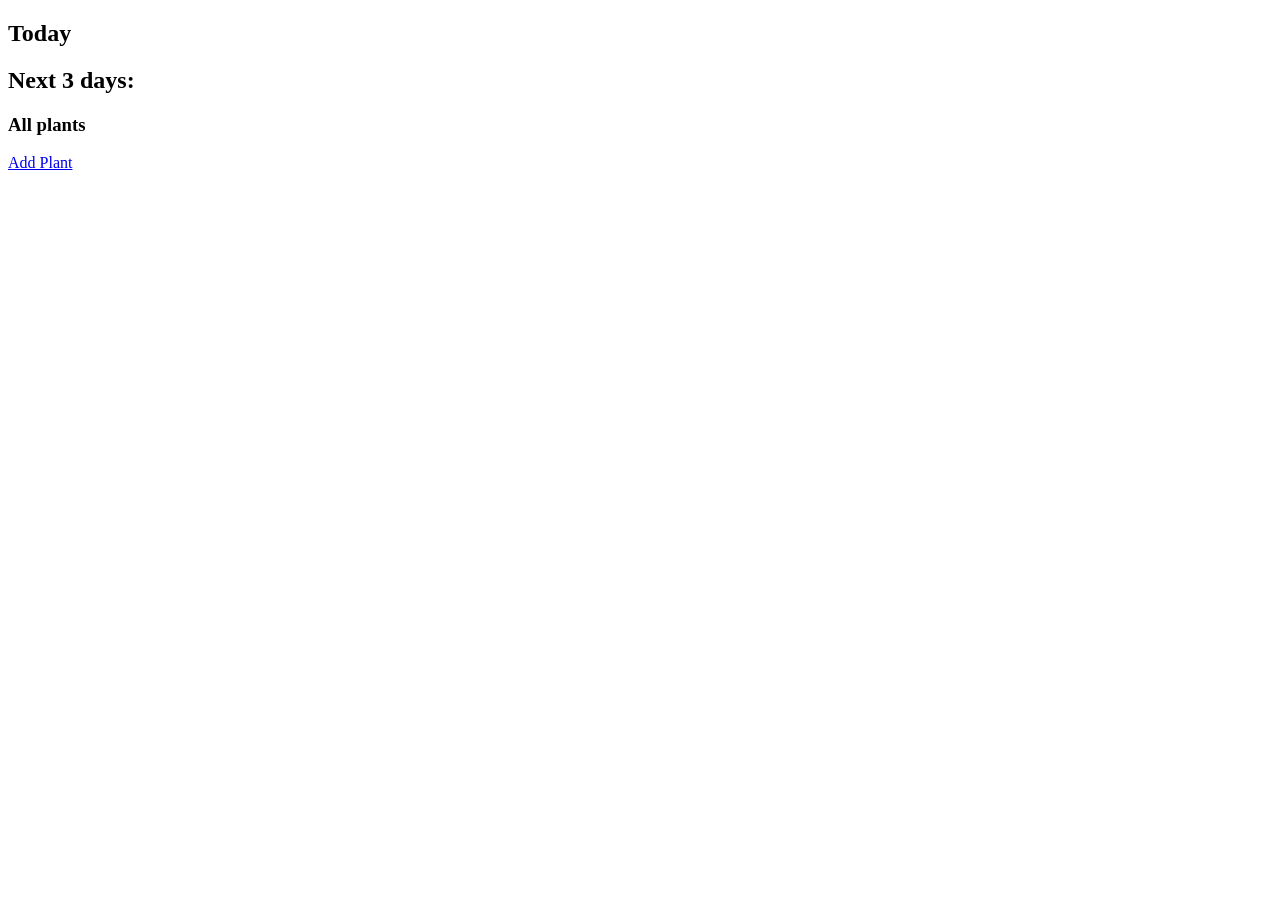
==== index.html @ acce3b85 "Add button for adding new plants" ====
<!doctype html>
<html lang="en">
    <head>
        <meta charset="UTF-8" />
        <meta name="viewport" content="width=device-width, initial-scale=1.0" />
        <title>Plant Care</title>
    </head>
    <body>
        <section id="today">
            <h1>Today</h1>
        </section>
        <section id="upcoming">
            <h2>Next 3 days:</h2>
        </section>
        <section id="allplants">
            <h3>All plants</h3>
        </section>
        <a href="plant.html">Add Plant</a>
        <script type="module" src="js/display.js"></script>
    </body>
</html>
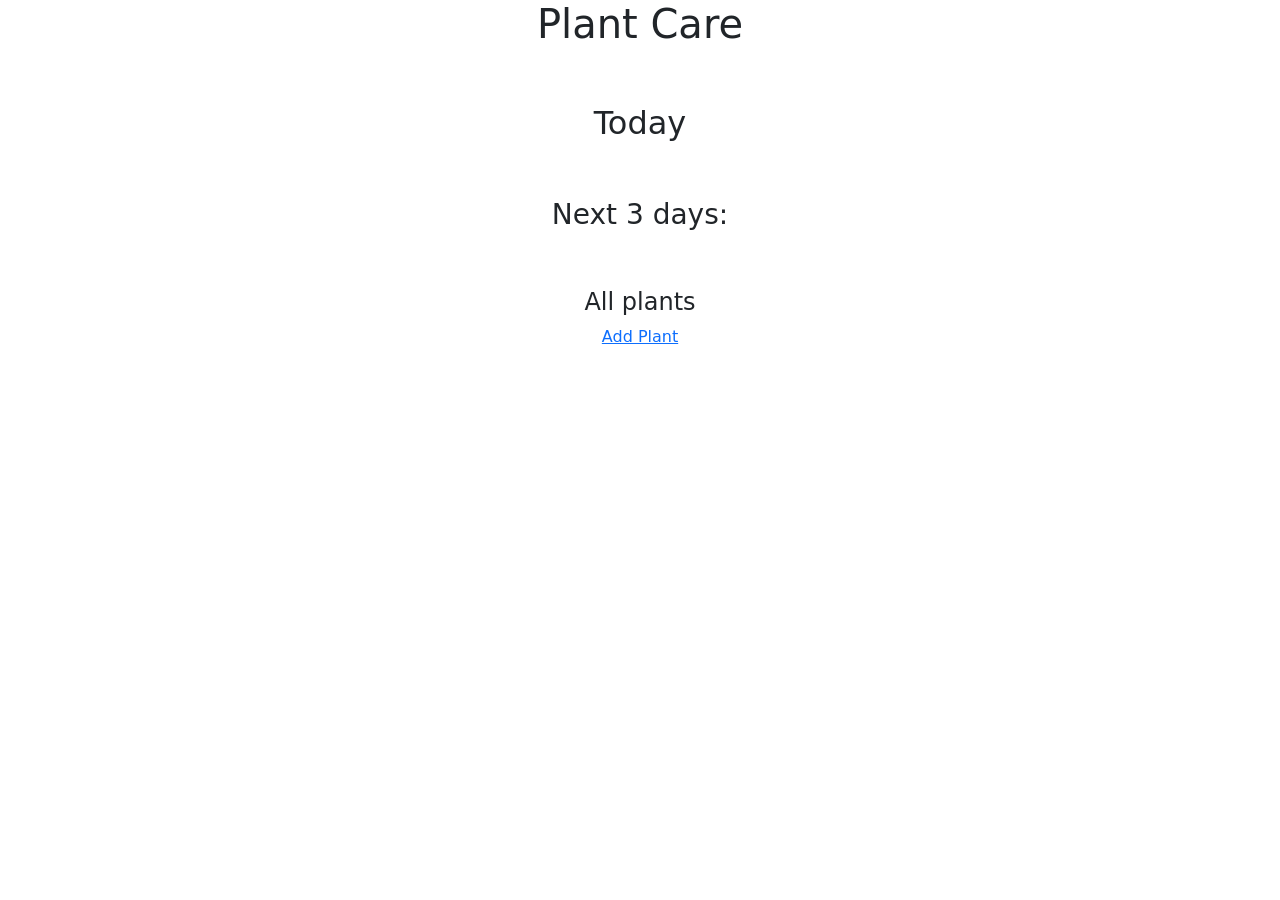
==== commit 511cfac3: "Add basic Bootstrap containers" ====
--- a/index.html
+++ b/index.html
@@ -4,18 +4,27 @@
         <meta charset="UTF-8" />
         <meta name="viewport" content="width=device-width, initial-scale=1.0" />
         <title>Plant Care</title>
+        <link
+            href="https://cdn.jsdelivr.net/npm/bootstrap@5.3.8/dist/css/bootstrap.min.css"
+            rel="stylesheet"
+        />
+        <script src="https://cdn.jsdelivr.net/npm/bootstrap@5.3.8/dist/js/bootstrap.bundle.min.js"></script>
     </head>
     <body>
-        <section id="today">
-            <h1>Today</h1>
+        <h1 class="text-center">Plant Care</h1>
+        <section id="today" class="container pt-5">
+            <h2 class="text-center">Today</h2>
+            <div id="today-plants" class="text-center"></div>
         </section>
-        <section id="upcoming">
-            <h2>Next 3 days:</h2>
+        <section id="upcoming" class="container pt-5">
+            <h3 class="text-center">Next 3 days:</h3>
+            <div id="upcoming-plants" class="text-center"></div>
         </section>
-        <section id="allplants">
-            <h3>All plants</h3>
+        <section id="allplants" class="container pt-5">
+            <h4 class="text-center">All plants</h4>
+            <div id="all-plants" class="text-center"></div>
         </section>
-        <a href="plant.html">Add Plant</a>
+        <div class="text-center"><a href="plant.html">Add Plant</a></div>
         <script type="module" src="js/display.js"></script>
     </body>
 </html>
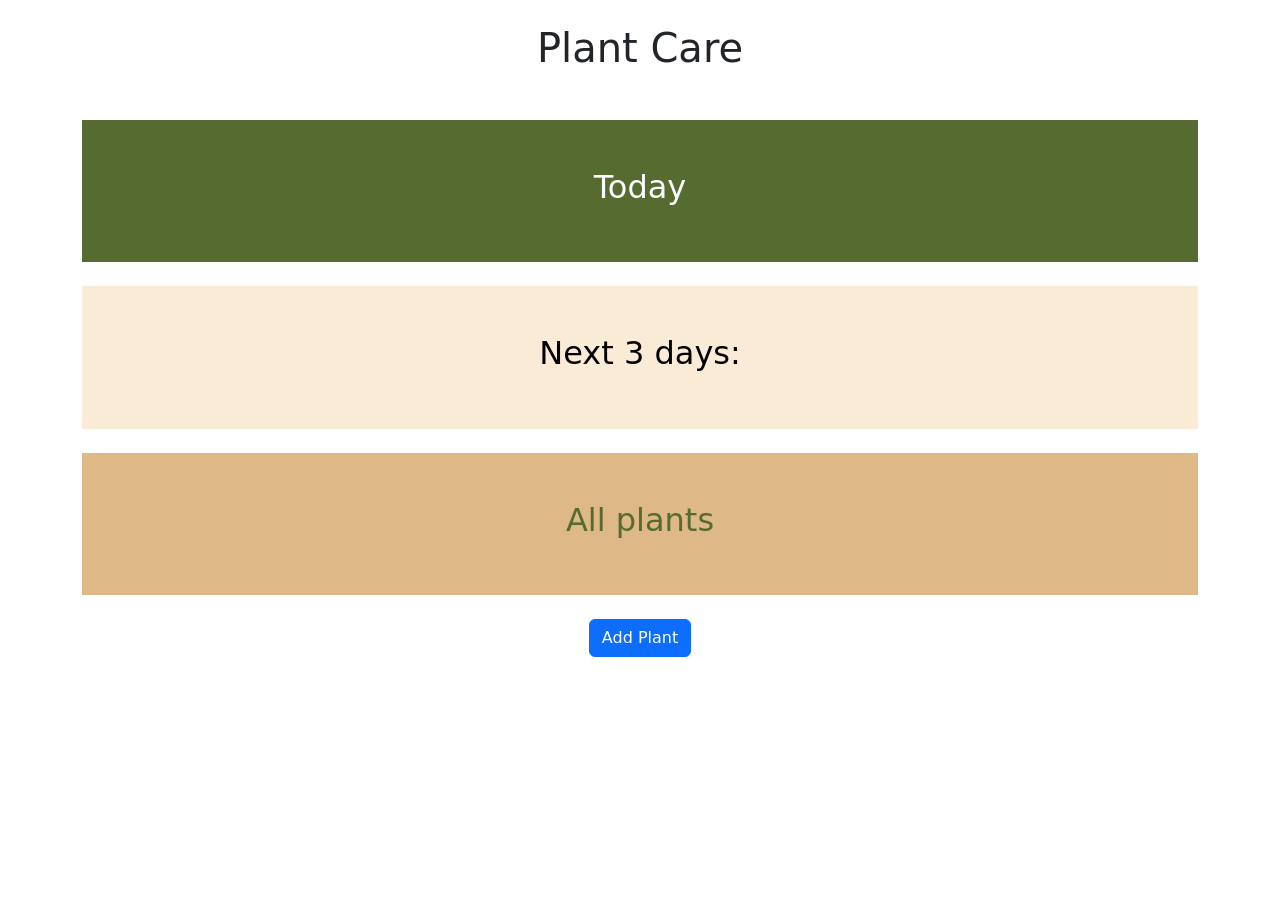
==== commit f7a75f0b: "Add custom colours to containers" ====
--- a/index.html
+++ b/index.html
@@ -9,22 +9,33 @@
             rel="stylesheet"
         />
         <script src="https://cdn.jsdelivr.net/npm/bootstrap@5.3.8/dist/js/bootstrap.bundle.min.js"></script>
+        <link rel="stylesheet" href="css/styles.css" />
     </head>
     <body>
-        <h1 class="text-center">Plant Care</h1>
-        <section id="today" class="container pt-5">
-            <h2 class="text-center">Today</h2>
-            <div id="today-plants" class="text-center"></div>
-        </section>
-        <section id="upcoming" class="container pt-5">
-            <h3 class="text-center">Next 3 days:</h3>
-            <div id="upcoming-plants" class="text-center"></div>
-        </section>
-        <section id="allplants" class="container pt-5">
-            <h4 class="text-center">All plants</h4>
-            <div id="all-plants" class="text-center"></div>
-        </section>
-        <div class="text-center"><a href="plant.html">Add Plant</a></div>
+        <div class="container py-4">
+            <h1 class="text-center mb-5">Plant Care</h1>
+            <section id="today" class="container py-5 mb-4 bg-today">
+                <h2 class="text-center">Today</h2>
+                <div id="today-plants" class="text-center"></div>
+            </section>
+            <section
+                id="upcoming"
+                class="container py-5 mb-4 bg-plant-secondary"
+            >
+                <h2 class="text-center">Next 3 days:</h2>
+                <div id="upcoming-plants" class="text-center"></div>
+            </section>
+            <section
+                id="allplants"
+                class="container py-5 mb-4 bg-plant-tertiary"
+            >
+                <h2 class="text-center">All plants</h2>
+                <div id="all-plants" class="text-center"></div>
+            </section>
+            <div class="text-center my-4">
+                <a href="plant.html" class="btn btn-primary">Add Plant</a>
+            </div>
+        </div>
         <script type="module" src="js/display.js"></script>
     </body>
 </html>
--- a/css/styles.css
+++ b/css/styles.css
@@ -0,0 +1,20 @@
+html {
+    box-sizing: border-box;
+}
+.bg-today {
+    background-color: darkolivegreen;
+    color: white;
+}
+.bg-plant-secondary {
+    background-color: antiquewhite;
+    color: black;
+}
+.bg-plant-tertiary {
+    background-color: burlywood;
+    color: darkolivegreen;
+}
+*,
+*::before,
+*::after {
+    box-sizing: inherit;
+}
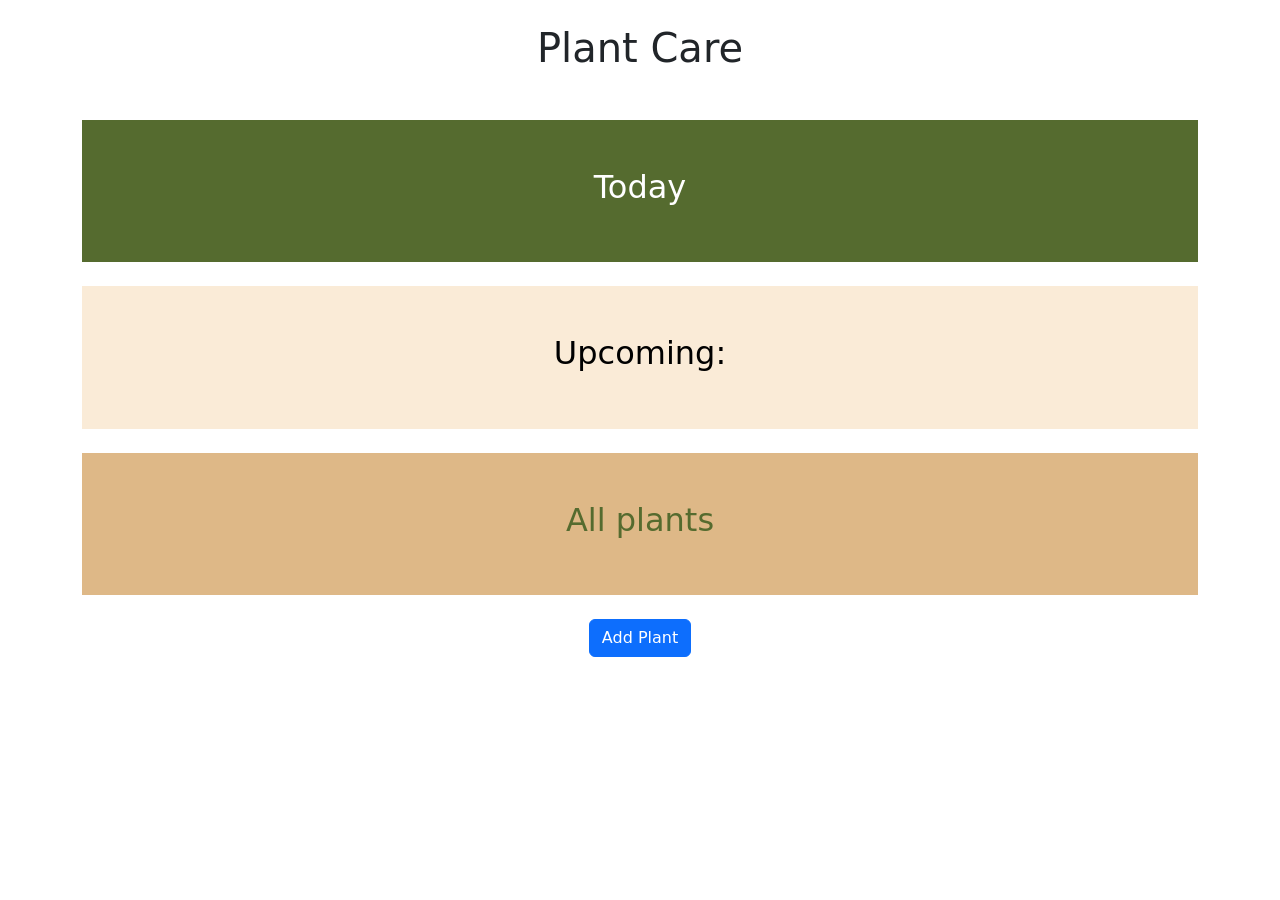
==== commit 24e9c85b: "Rename 'Next 3 Days' into 'Upcoming'" ====
--- a/index.html
+++ b/index.html
@@ -14,21 +14,15 @@
     <body>
         <div class="container py-4">
             <h1 class="text-center mb-5">Plant Care</h1>
-            <section id="today" class="container py-5 mb-4 bg-today">
+            <section id="today" class="py-5 mb-4 bg-today">
                 <h2 class="text-center">Today</h2>
                 <div id="today-plants" class="text-center"></div>
             </section>
-            <section
-                id="upcoming"
-                class="container py-5 mb-4 bg-plant-secondary"
-            >
-                <h2 class="text-center">Next 3 days:</h2>
+            <section id="upcoming" class="py-5 mb-4 bg-plant-secondary">
+                <h2 class="text-center">Upcoming:</h2>
                 <div id="upcoming-plants" class="text-center"></div>
             </section>
-            <section
-                id="allplants"
-                class="container py-5 mb-4 bg-plant-tertiary"
-            >
+            <section id="allplants" class="py-5 mb-4 bg-plant-tertiary">
                 <h2 class="text-center">All plants</h2>
                 <div id="all-plants" class="text-center"></div>
             </section>
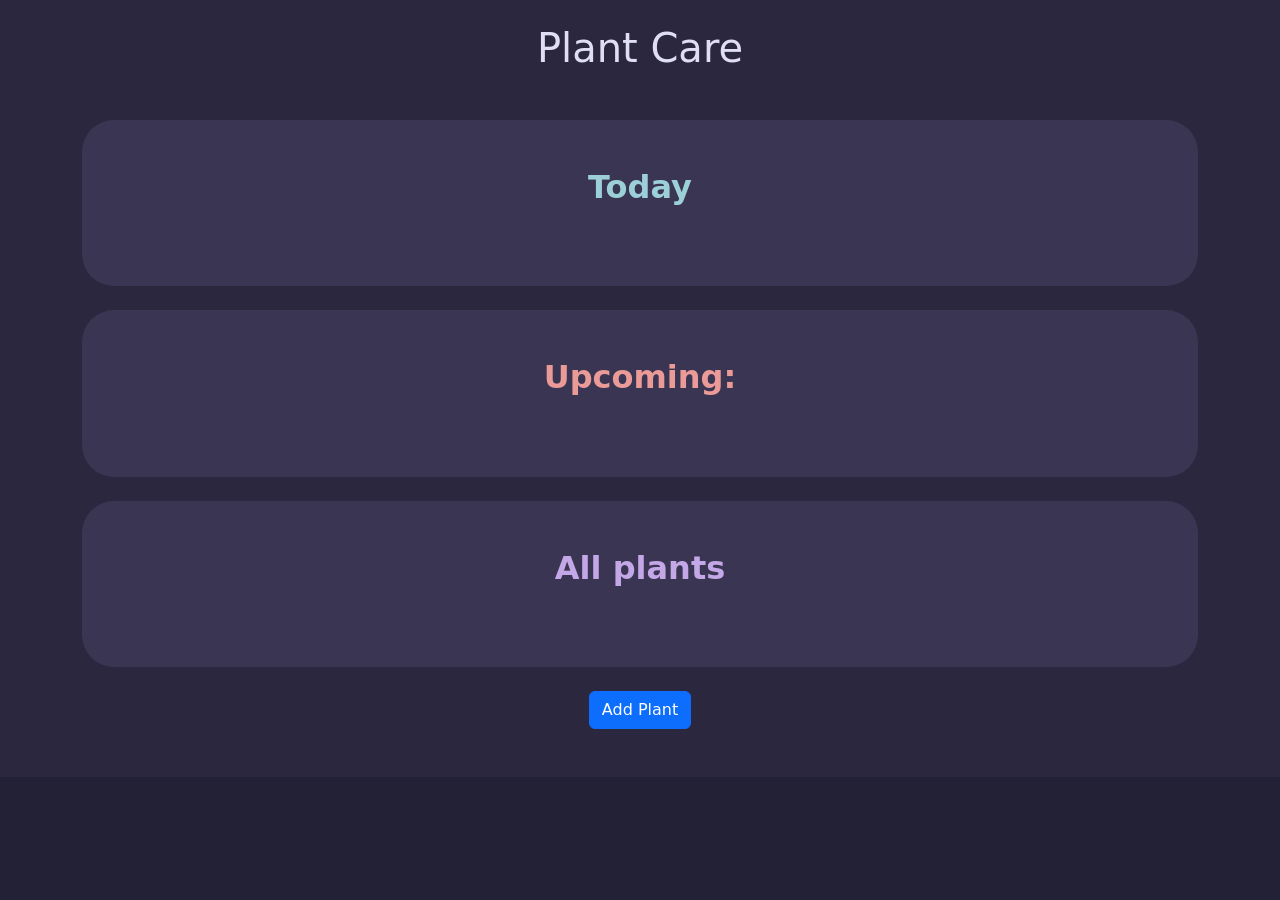
==== commit 379b3313: "Add custom colours to the whole UI" ====
--- a/index.html
+++ b/index.html
@@ -14,16 +14,22 @@
     <body>
         <div class="container py-4">
             <h1 class="text-center mb-5">Plant Care</h1>
-            <section id="today" class="py-5 mb-4 bg-today">
-                <h2 class="text-center">Today</h2>
+            <section id="today" class="py-5 mb-4 bg-today rounded-5">
+                <h2 class="card-title-today">Today</h2>
                 <div id="today-plants" class="text-center"></div>
             </section>
-            <section id="upcoming" class="py-5 mb-4 bg-plant-secondary">
-                <h2 class="text-center">Upcoming:</h2>
+            <section
+                id="upcoming"
+                class="py-5 mb-4 bg-plant-secondary rounded-5"
+            >
+                <h2 class="card-title-upcoming">Upcoming:</h2>
                 <div id="upcoming-plants" class="text-center"></div>
             </section>
-            <section id="allplants" class="py-5 mb-4 bg-plant-tertiary">
-                <h2 class="text-center">All plants</h2>
+            <section
+                id="allplants"
+                class="py-5 mb-4 bg-plant-tertiary rounded-5"
+            >
+                <h2 class="card-title-allplants">All plants</h2>
                 <div id="all-plants" class="text-center"></div>
             </section>
             <div class="text-center my-4">
--- a/css/styles.css
+++ b/css/styles.css
@@ -1,17 +1,50 @@
 html {
     box-sizing: border-box;
+    background-color: #232136;
+}
+body {
+    background-color: #2a273f;
+    color: #e0def4;
+}
+.card-title-today {
+    color: #9ccfd8;
+    font-weight: bold;
+    text-align: center;
+    margin-bottom: 1em;
+}
+.card-title-upcoming {
+    color: #ea9a97;
+    font-weight: bold;
+    text-align: center;
+    margin-bottom: 1em;
+}
+.card-title-allplants {
+    color: #c4a7e7;
+    font-weight: bold;
+    text-align: center;
+    margin-bottom: 1em;
+}
+h3 {
+    color: #eb6f92;
 }
 .bg-today {
-    background-color: darkolivegreen;
-    color: white;
+    background-color: #393552;
+    color: #3e8fb0;
 }
 .bg-plant-secondary {
-    background-color: antiquewhite;
-    color: black;
+    background-color: #393552;
+    color: #ea9a97;
 }
 .bg-plant-tertiary {
-    background-color: burlywood;
-    color: darkolivegreen;
+    background-color: #393552;
+    color: #c4a7e7;
+}
+.form-label {
+    color: #eb6f92;
+}
+.card {
+    background-color: #393552;
+    color: #e0def4;
 }
 *,
 *::before,
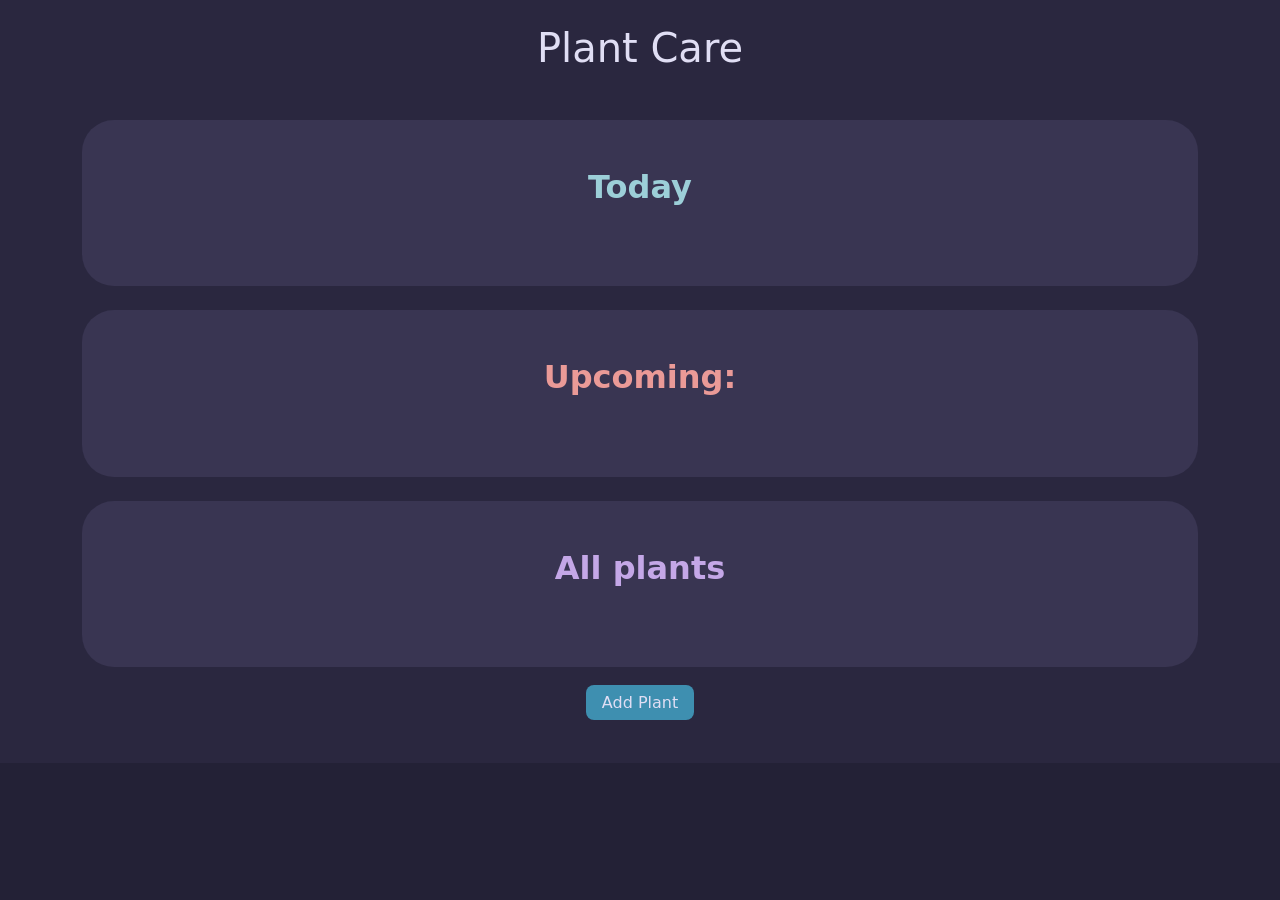
==== commit c8b93efb: "Adjust the button UI some more" ====
--- a/index.html
+++ b/index.html
@@ -33,7 +33,7 @@
                 <div id="all-plants" class="text-center"></div>
             </section>
             <div class="text-center my-4">
-                <a href="plant.html" class="btn btn-primary">Add Plant</a>
+                <a href="plant.html" class="button-add-plant">Add Plant</a>
             </div>
         </div>
         <script type="module" src="js/display.js"></script>
--- a/css/styles.css
+++ b/css/styles.css
@@ -27,6 +27,43 @@
 h3 {
     color: #eb6f92;
 }
+button {
+    background-color: #56526e;
+    color: #e0def4;
+    border: none;
+    padding: 0.5em 1em;
+    margin-left: 3em;
+    margin-right: 3em;
+    border-radius: 0.5em;
+    transition: all 0.12s ease;
+}
+button:hover {
+    background-color: #6e6a86;
+    color: #f6c177;
+}
+button:active {
+    background-color: #2a283e;
+    color: #f6c177;
+}
+.button-add-plant {
+    background-color: #3e8fb0;
+    color: #e0def4;
+    border: none;
+    text-decoration: none;
+    padding: 0.5em 1em;
+    margin-left: 3em;
+    margin-right: 3em;
+    border-radius: 0.5em;
+    transition: all 0.12s ease;
+}
+.button-add-plant:hover {
+    background-color: #9ccfd8;
+    color: #2a283e;
+}
+.button-add-plant:active {
+    background-color: #1f1d2e;
+    color: #f6c177;
+}
 .bg-today {
     background-color: #393552;
     color: #3e8fb0;
